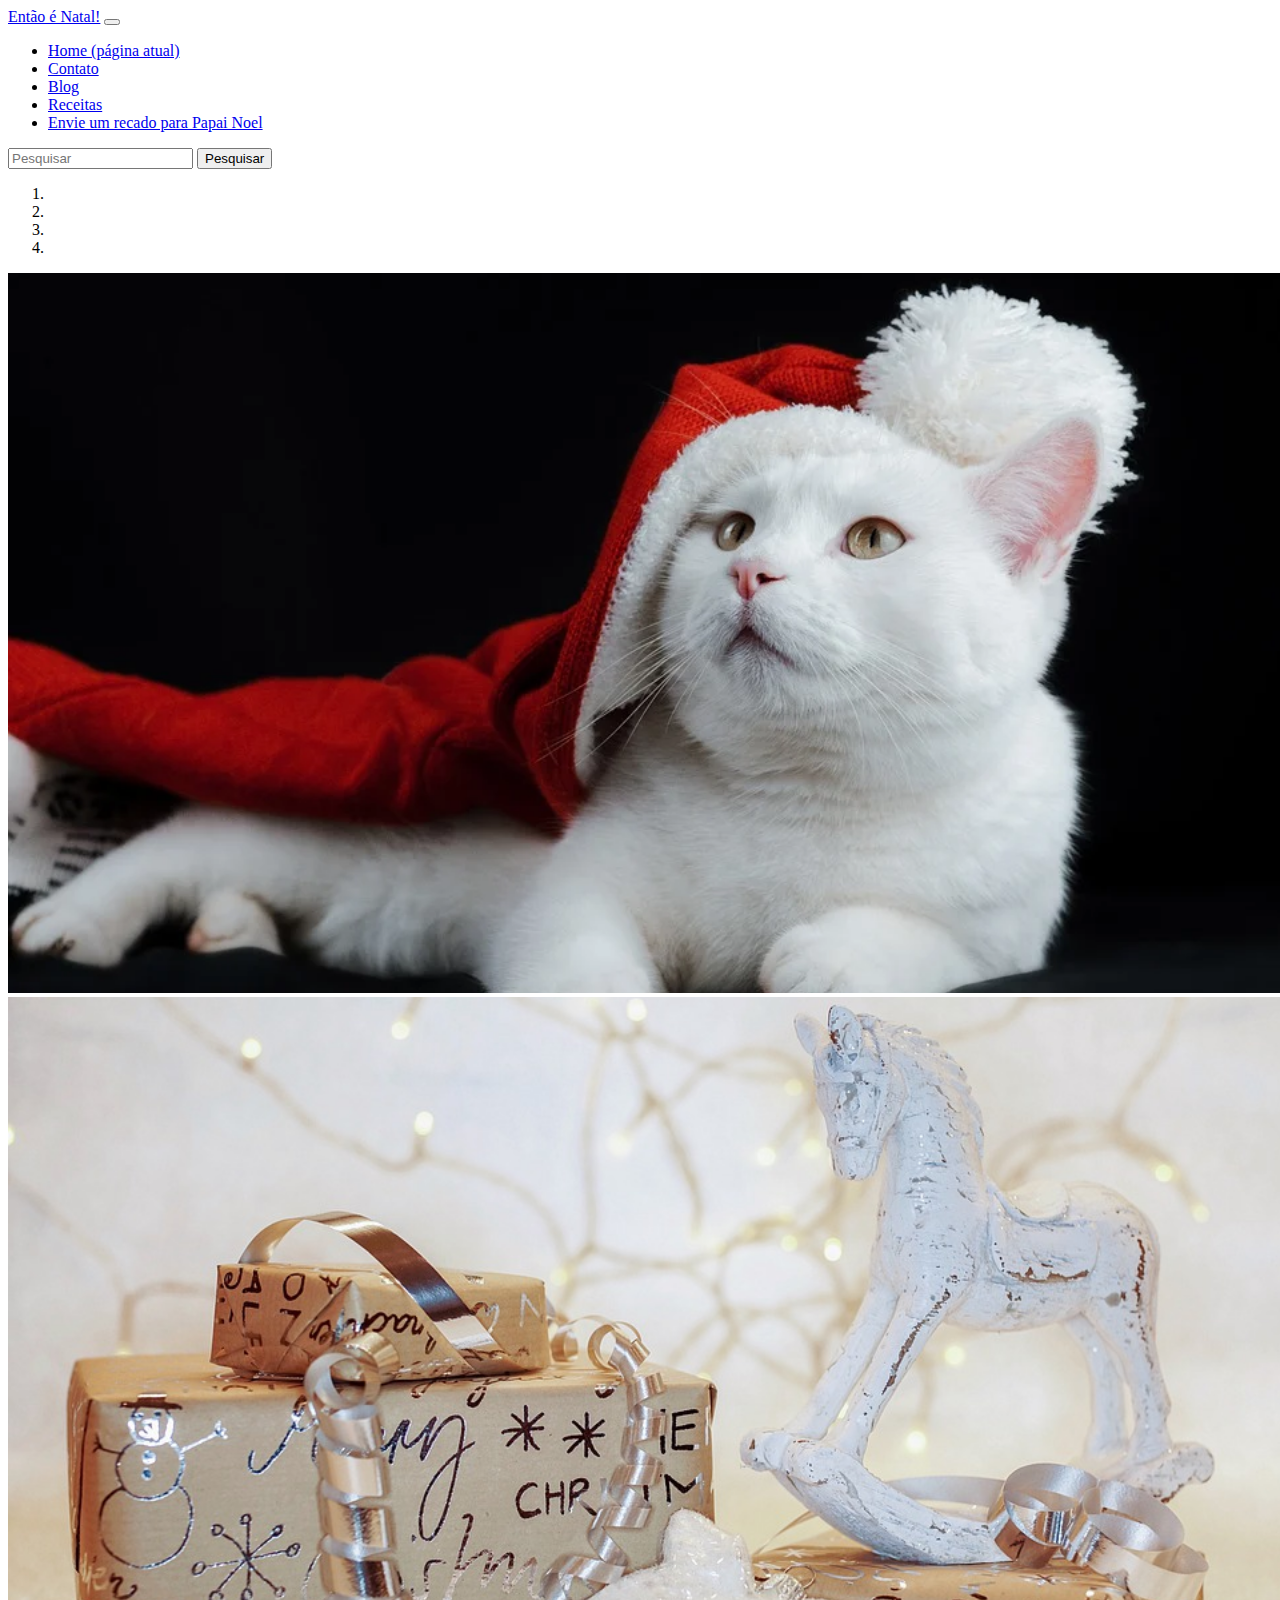
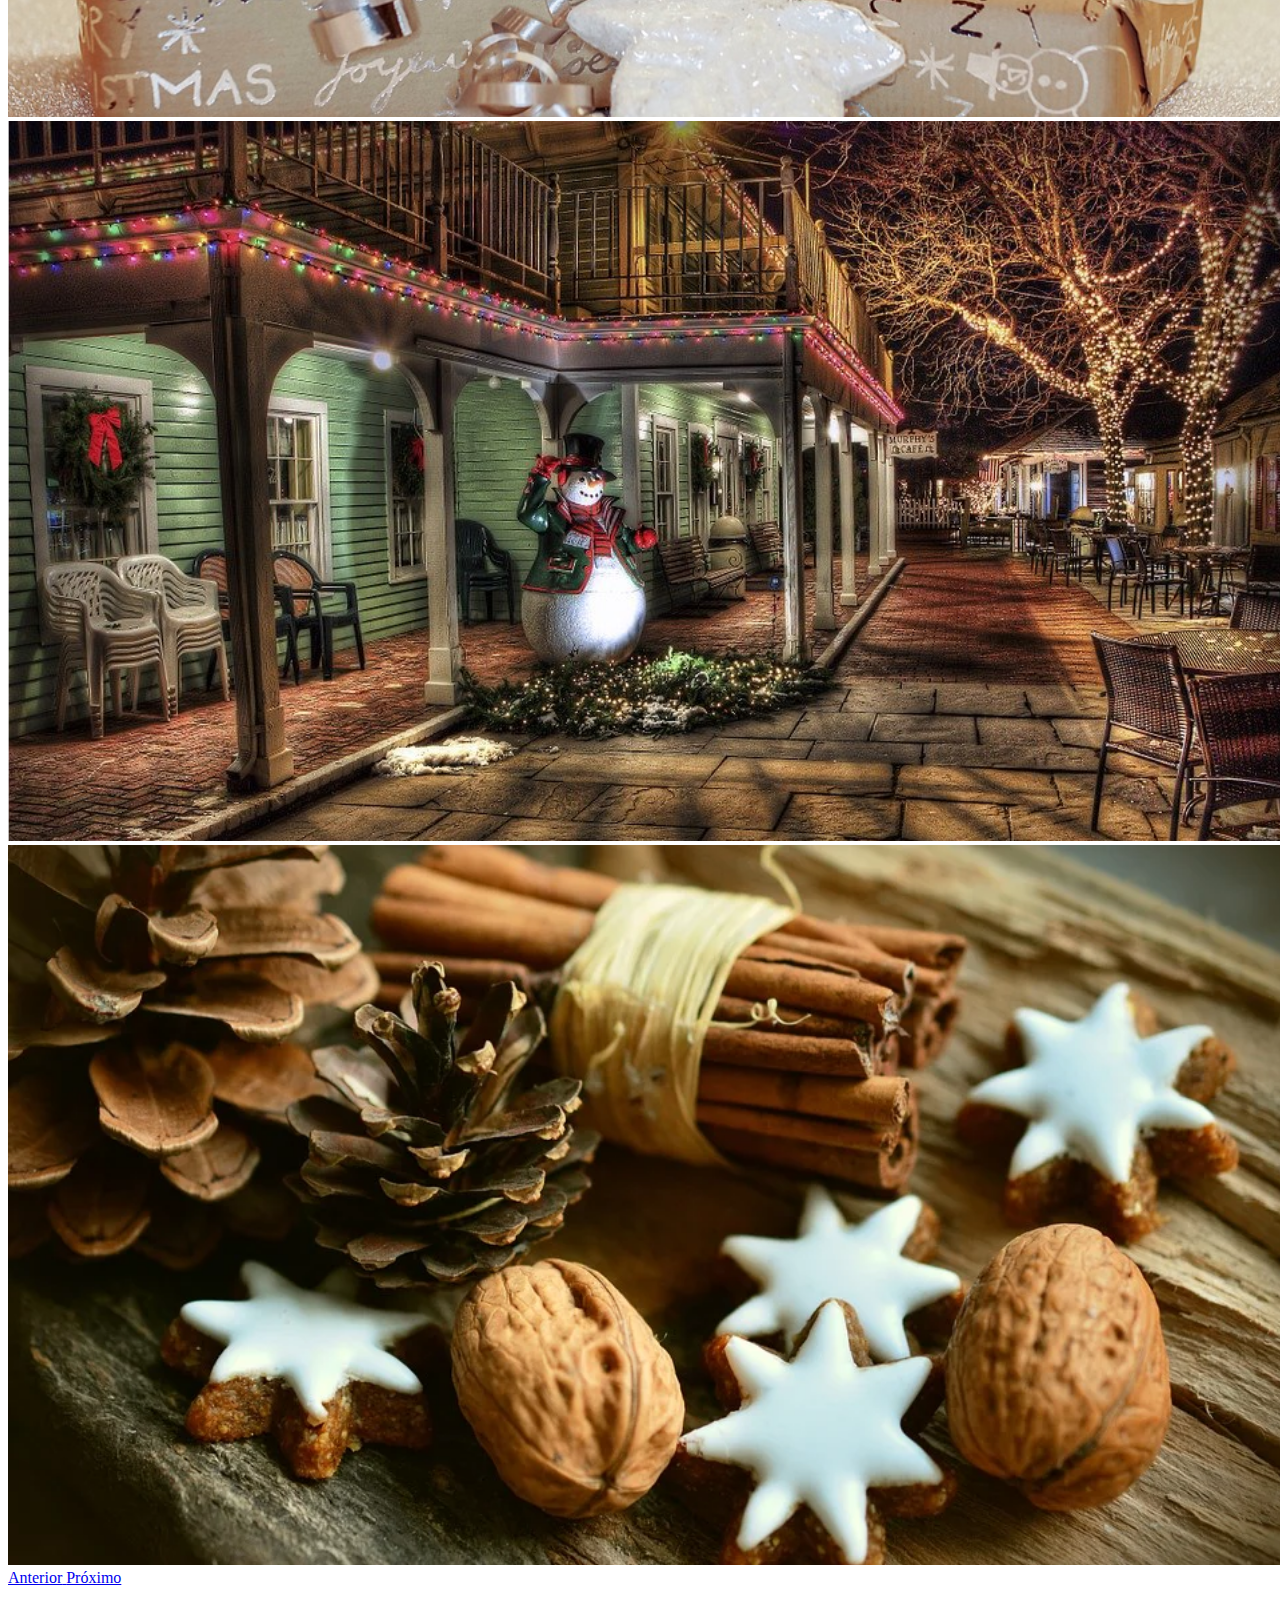
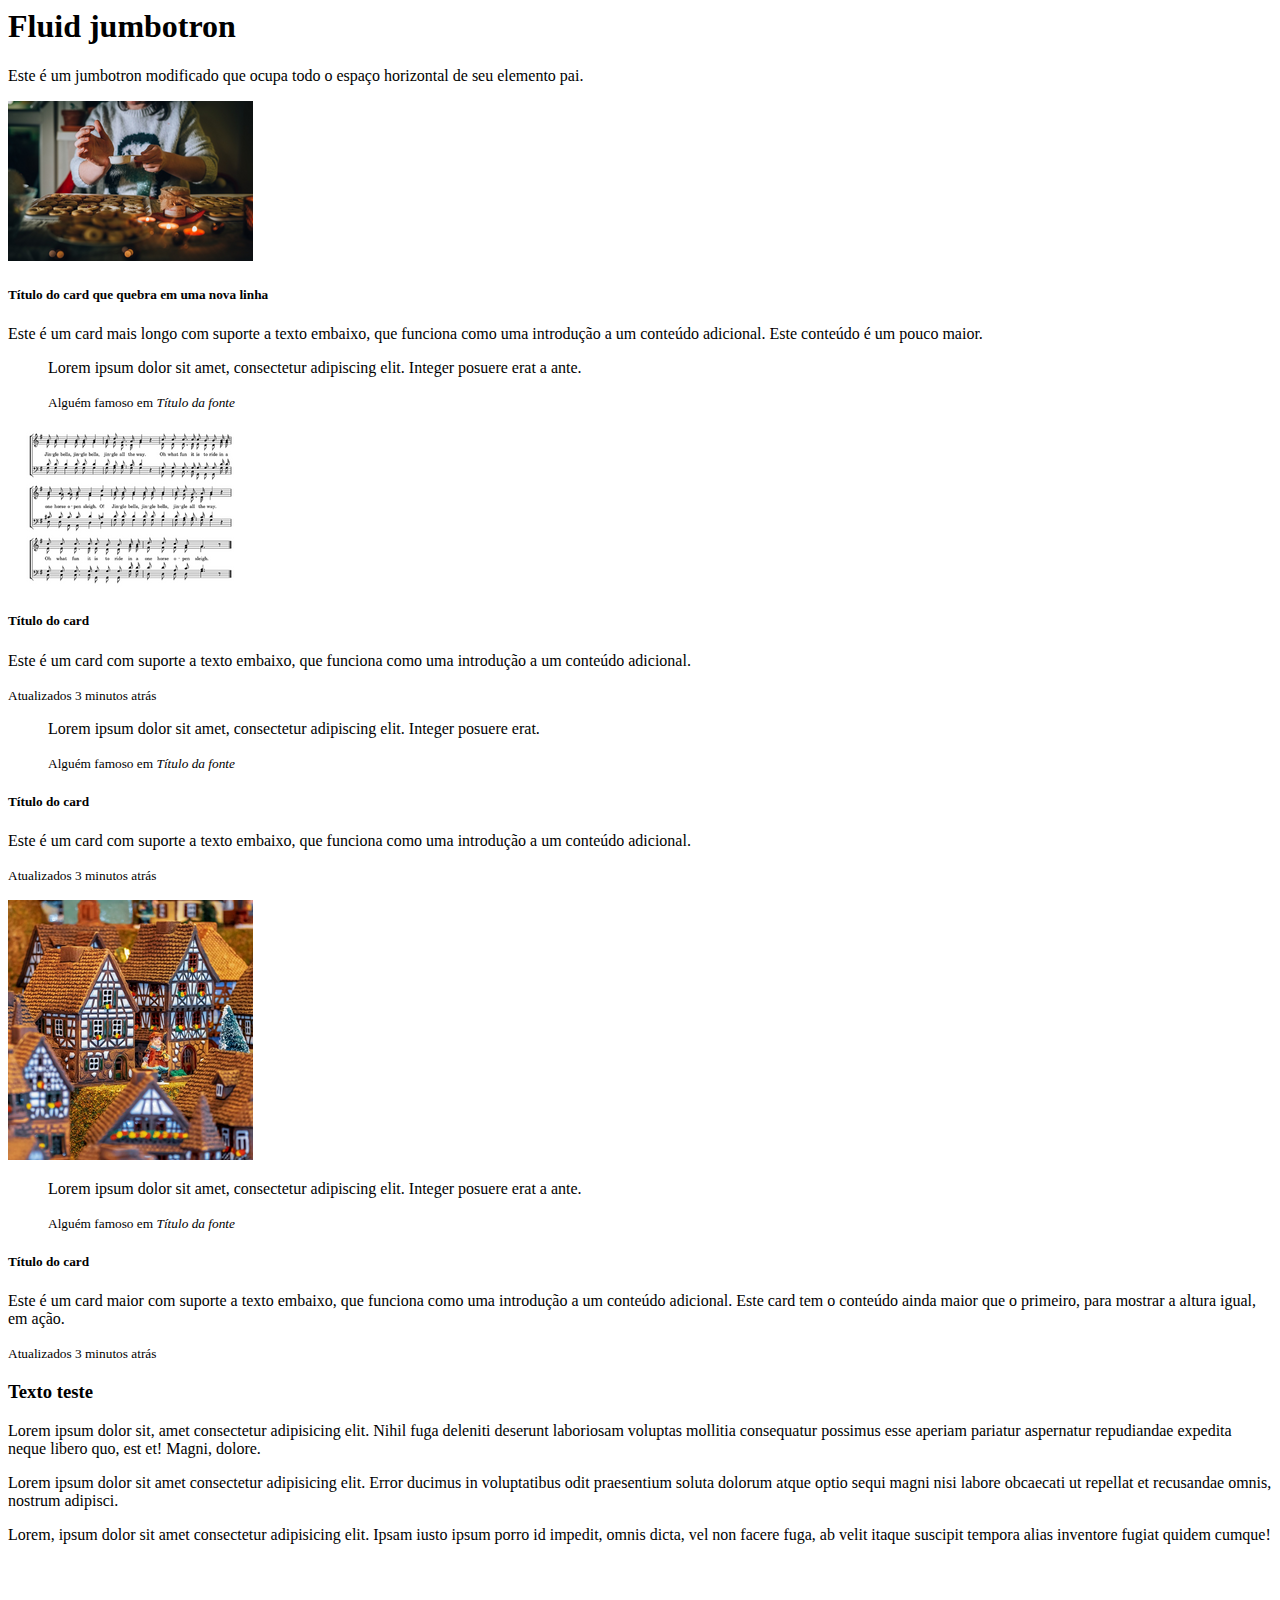
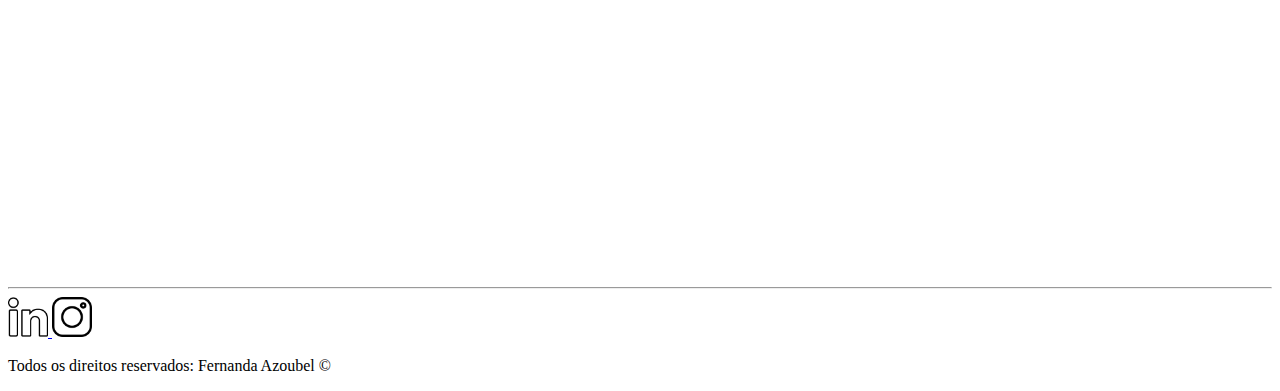
==== projeto2/index.html @ 5494359f "projeto Bootstrap" ====
<!DOCTYPE html>
<html lang="pt-br">

<head>
    <!-- Meta tags Obrigatórias -->
    <meta charset="utf-8">
    <meta name="viewport" content="width=device-width, initial-scale=1, shrink-to-fit=no">

    <!-- Bootstrap CSS -->
    <link rel="stylesheet" href="https://stackpath.bootstrapcdn.com/bootstrap/4.1.3/css/bootstrap.min.css"
        integrity="sha384-MCw98/SFnGE8fJT3GXwEOngsV7Zt27NXFoaoApmYm81iuXoPkFOJwJ8ERdknLPMO" crossorigin="anonymous">

    <title>Então é Natal!</title>
    <style>
        .tm-redes {
            width: 40px;
            height: 40px;
        }

    </style>
</head>

<body>
    <nav class="navbar navbar-expand-lg navbar-light bg-light">
        <a class="navbar-brand" href="#">Então é Natal!</a>
        <button class="navbar-toggler" type="button" data-toggle="collapse" data-target="#conteudoNavbarSuportado"
            aria-controls="conteudoNavbarSuportado" aria-expanded="false" aria-label="Alterna navegação">
            <span class="navbar-toggler-icon"></span>
        </button>

        <div class="collapse navbar-collapse" id="conteudoNavbarSuportado">
            <ul class="navbar-nav mr-auto">
                <li class="nav-item active">
                    <a class="nav-link" href="#">Home <span class="sr-only">(página atual)</span></a>
                </li>
                <li class="nav-item">
                    <a class="nav-link" href="#">Contato</a>
                </li>
                <li class="nav-item">
                    <a class="nav-link" href="#">Blog</a>
                </li>
                <li class="nav-item">
                    <a class="nav-link" href="#">Receitas</a>
                </li>
                <li class="nav-item">
                    <a class="nav-link" href="#">Envie um recado para Papai Noel</a>
                </li>
            </ul>
            <form class="form-inline my-2 my-lg-0">
                <input class="form-control mr-sm-2" type="search" placeholder="Pesquisar" aria-label="Pesquisar">
                <button class="btn btn-outline-success my-2 my-sm-0" type="submit">Pesquisar</button>
            </form>
        </div>
    </nav>
    <div id="carouselExampleIndicators" class="carousel slide" data-ride="carousel">
        <ol class="carousel-indicators">
            <li data-target="#carouselExampleIndicators" data-slide-to="0" class="active"></li>
            <li data-target="#carouselExampleIndicators" data-slide-to="1"></li>
            <li data-target="#carouselExampleIndicators" data-slide-to="2"></li>
            <li data-target="#carouselExampleIndicators" data-slide-to="3"></li>
        </ol>
        <div class="carousel-inner">
            <div class="carousel-item active">
                <img class="d-block w-100" src="./assets/img/carousel/natal1.png" alt="Primeiro Slide">
            </div>
            <div class="carousel-item">
                <img class="d-block w-100" src="./assets/img/carousel/natal2.png" alt="Segundo Slide">
            </div>
            <div class="carousel-item">
                <img class="d-block w-100" src="./assets/img/carousel/natal3.png" alt="Terceiro Slide">
            </div>
            <div class="carousel-item">
                <img class="d-block w-100" src="./assets/img/carousel/natal4.png" alt="Quarto Slide">
            </div>
        </div>
        <a class="carousel-control-prev" href="#carouselExampleIndicators" role="button" data-slide="prev">
            <span class="carousel-control-prev-icon" aria-hidden="true"></span>
            <span class="sr-only">Anterior</span>
        </a>
        <a class="carousel-control-next" href="#carouselExampleIndicators" role="button" data-slide="next">
            <span class="carousel-control-next-icon" aria-hidden="true"></span>
            <span class="sr-only">Próximo</span>
        </a>
    </div>

    <div class="jumbotron jumbotron-fluid">
        <div class="container">
            <h1 class="display-4">Fluid jumbotron</h1>
            <p class="lead">Este é um jumbotron modificado que ocupa todo o espaço horizontal de seu elemento pai.</p>
        </div>
    </div>

    <div class="container">
        <div class="card-columns">
            <div class="card">
                <img class="card-img-top" src="./assets/img/cards/card1.png" alt="Imagem de capa do card">
                <div class="card-body">
                    <h5 class="card-title">Título do card que quebra em uma nova linha</h5>
                    <p class="card-text">Este é um card mais longo com suporte a texto embaixo, que funciona como uma
                        introdução a um conteúdo adicional. Este conteúdo é um pouco maior.</p>
                </div>
            </div>
            <div class="card p-3">
                <blockquote class="blockquote mb-0 card-body">
                    <p>Lorem ipsum dolor sit amet, consectetur adipiscing elit. Integer posuere erat a ante.</p>
                    <footer class="blockquote-footer">
                        <small class="text-muted">
                            Alguém famoso em <cite title="Título da fonte">Título da fonte</cite>
                        </small>
                    </footer>
                </blockquote>
            </div>
            <div class="card">
                <img class="card-img-top" src="./assets/img/cards/card2.png" alt="Imagem de capa do card">
                <div class="card-body">
                    <h5 class="card-title">Título do card</h5>
                    <p class="card-text">Este é um card com suporte a texto embaixo, que funciona como uma introdução a
                        um conteúdo adicional.</p>
                    <p class="card-text"><small class="text-muted">Atualizados 3 minutos atrás</small></p>
                </div>
            </div>
            <div class="card bg-primary text-white text-center p-3">
                <blockquote class="blockquote mb-0">
                    <p>Lorem ipsum dolor sit amet, consectetur adipiscing elit. Integer posuere erat.</p>
                    <footer class="blockquote-footer">
                        <small>
                            Alguém famoso em <cite title="Título da fonte">Título da fonte</cite>
                        </small>
                    </footer>
                </blockquote>
            </div>
            <div class="card text-center">
                <div class="card-body">
                    <h5 class="card-title">Título do card</h5>
                    <p class="card-text">Este é um card com suporte a texto embaixo, que funciona como uma introdução a
                        um conteúdo adicional.</p>
                    <p class="card-text"><small class="text-muted">Atualizados 3 minutos atrás</small></p>
                </div>
            </div>
            <div class="card">
                <img class="card-img" src="./assets/img/cards/card3.png" alt="Imagem do card">
            </div>
            <div class="card p-3 text-right">
                <blockquote class="blockquote mb-0">
                    <p>Lorem ipsum dolor sit amet, consectetur adipiscing elit. Integer posuere erat a ante.</p>
                    <footer class="blockquote-footer">
                        <small class="text-muted">
                            Alguém famoso em <cite title="Título da fonte">Título da fonte</cite>
                        </small>
                    </footer>
                </blockquote>
            </div>
            <div class="card">
                <div class="card-body">
                    <h5 class="card-title">Título do card</h5>
                    <p class="card-text">Este é um card maior com suporte a texto embaixo, que funciona como uma
                        introdução a um conteúdo adicional. Este card tem o conteúdo ainda maior que o primeiro, para
                        mostrar a altura igual, em ação.</p>
                    <p class="card-text"><small class="text-muted">Atualizados 3 minutos atrás</small></p>
                </div>
            </div>
        </div>

        <div class="row mt-5 mb-5">
            <div class="col-md-6">
                <h3>Texto teste</h3>
                <p>Lorem ipsum dolor sit, amet consectetur adipisicing elit. Nihil fuga deleniti deserunt laboriosam
                    voluptas
                    mollitia consequatur possimus esse aperiam pariatur aspernatur repudiandae expedita neque libero
                    quo, est et!
                    Magni, dolore.
                </p>
                <p>Lorem ipsum dolor sit amet consectetur adipisicing elit. Error ducimus in voluptatibus odit
                    praesentium
                    soluta dolorum atque optio sequi magni nisi labore obcaecati ut repellat et recusandae omnis,
                    nostrum
                    adipisci.</p>
                <p>Lorem, ipsum dolor sit amet consectetur adipisicing elit. Ipsam iusto ipsum porro id impedit, omnis
                    dicta,
                    vel non facere fuga, ab velit itaque suscipit tempora alias inventore fugiat quidem cumque!</p>
            </div>

            <div class="col-md-6">
                <iframe width="560" height="315" src="https://www.youtube.com/embed/qw2TD91Nytg"
                    title="YouTube video player" frameborder="0"
                    allow="accelerometer; autoplay; clipboard-write; encrypted-media; gyroscope; picture-in-picture"
                    allowfullscreen></iframe>
            </div>

        </div>
        <hr>
        <footer>
    
          <div class="row mb-3">
            <div class="col-md-12 d-flex justify-content-center">
          
                <a href="https://www.linkedin.com/" target="_blank" class="p-3">
                  <img class="tm-redes" src="./assets/img/footer/linkedin.png" alt="Logo do Linkedin">
                </a>
          
                <a href="https://www.instagram.com/" target="_blank" class="p-3">
                  <img class="tm-redes" src="./assets/img/footer/instagram.png" alt="Logo do Intagram">
                </a>
            </div>
          </div>
    
          <div class="row">
            <div class="col-md-12">
              <p class="text-center">
                Todos os direitos reservados: Fernanda Azoubel &copy
              </p>
            </div>
          </div>
    
          
          
        </footer>



        <!-- JavaScript (Opcional) -->
        <!-- jQuery primeiro, depois Popper.js, depois Bootstrap JS -->
        <script src="https://code.jquery.com/jquery-3.3.1.slim.min.js"
            integrity="sha384-q8i/X+965DzO0rT7abK41JStQIAqVgRVzpbzo5smXKp4YfRvH+8abtTE1Pi6jizo"
            crossorigin="anonymous"></script>
        <script src="https://cdnjs.cloudflare.com/ajax/libs/popper.js/1.14.3/umd/popper.min.js"
            integrity="sha384-ZMP7rVo3mIykV+2+9J3UJ46jBk0WLaUAdn689aCwoqbBJiSnjAK/l8WvCWPIPm49"
            crossorigin="anonymous"></script>
        <script src="https://stackpath.bootstrapcdn.com/bootstrap/4.1.3/js/bootstrap.min.js"
            integrity="sha384-ChfqqxuZUCnJSK3+MXmPNIyE6ZbWh2IMqE241rYiqJxyMiZ6OW/JmZQ5stwEULTy"
            crossorigin="anonymous"></script>
</body>

</html>
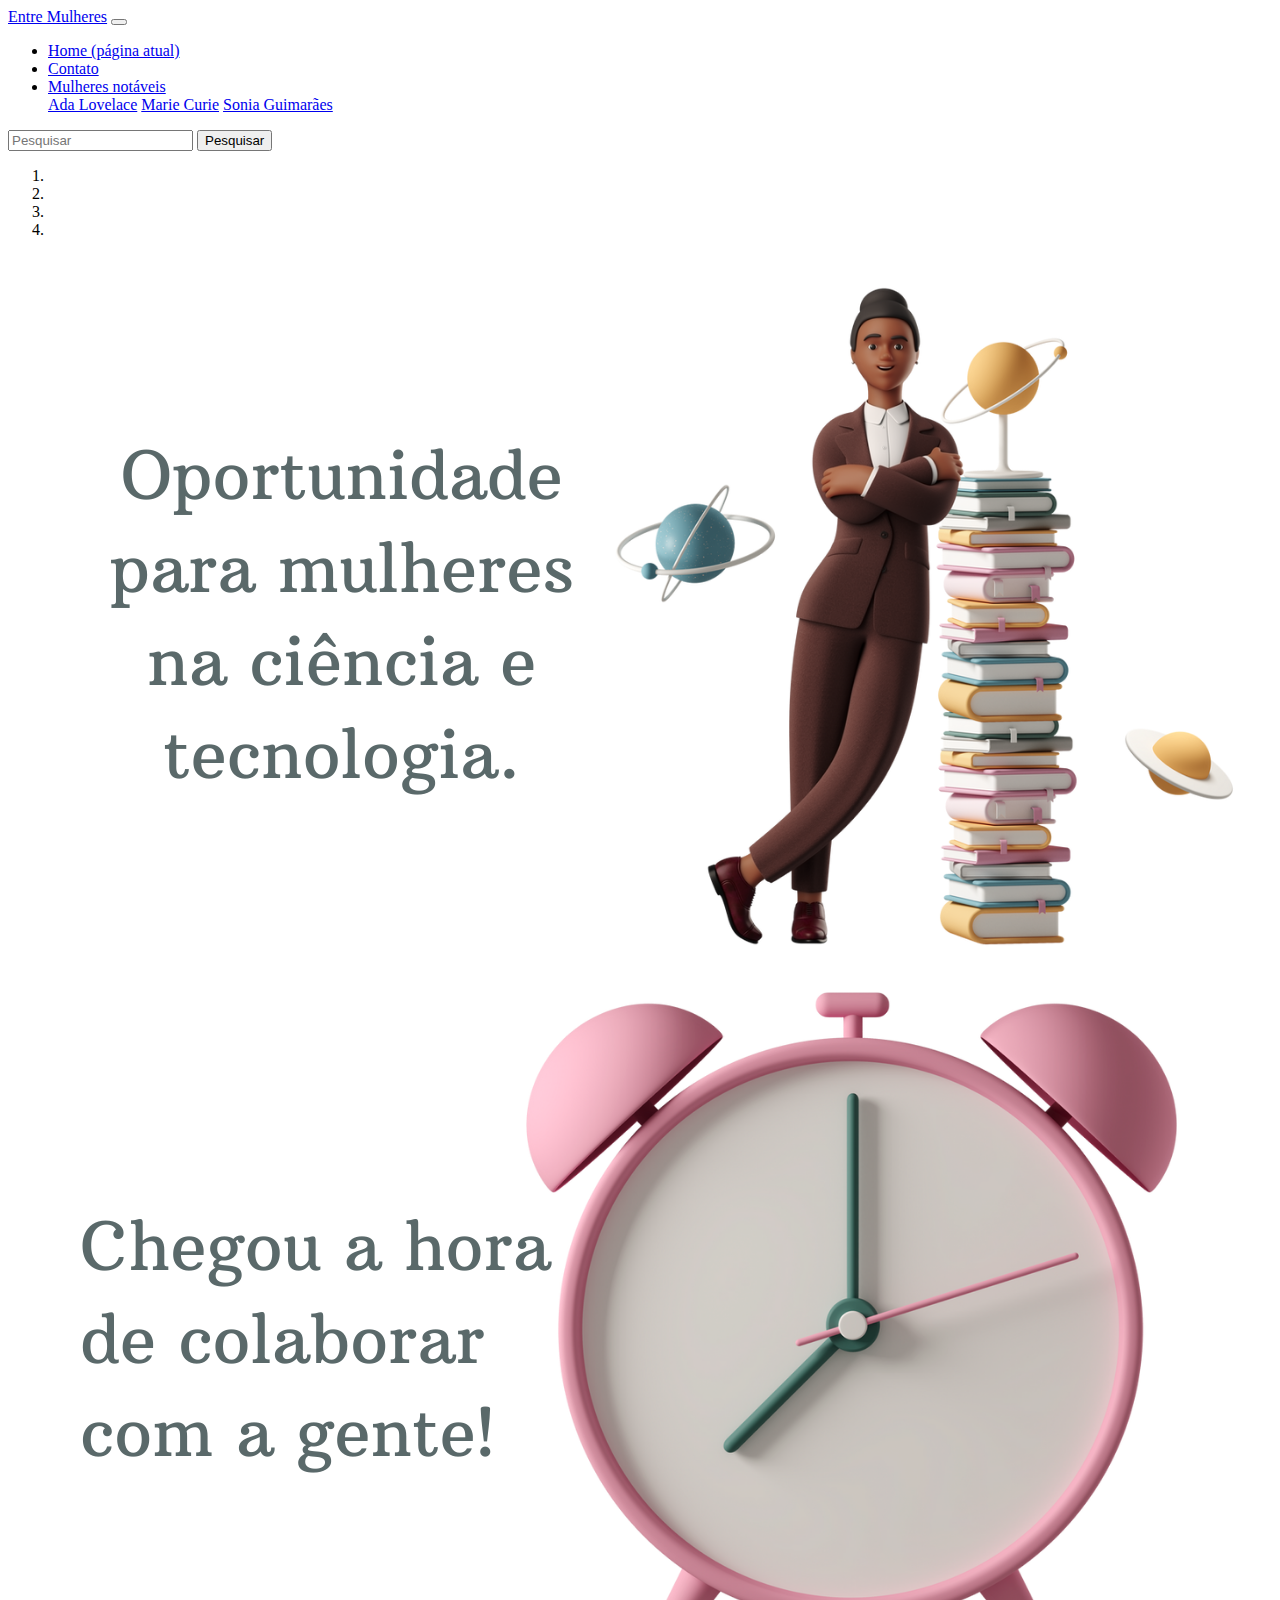
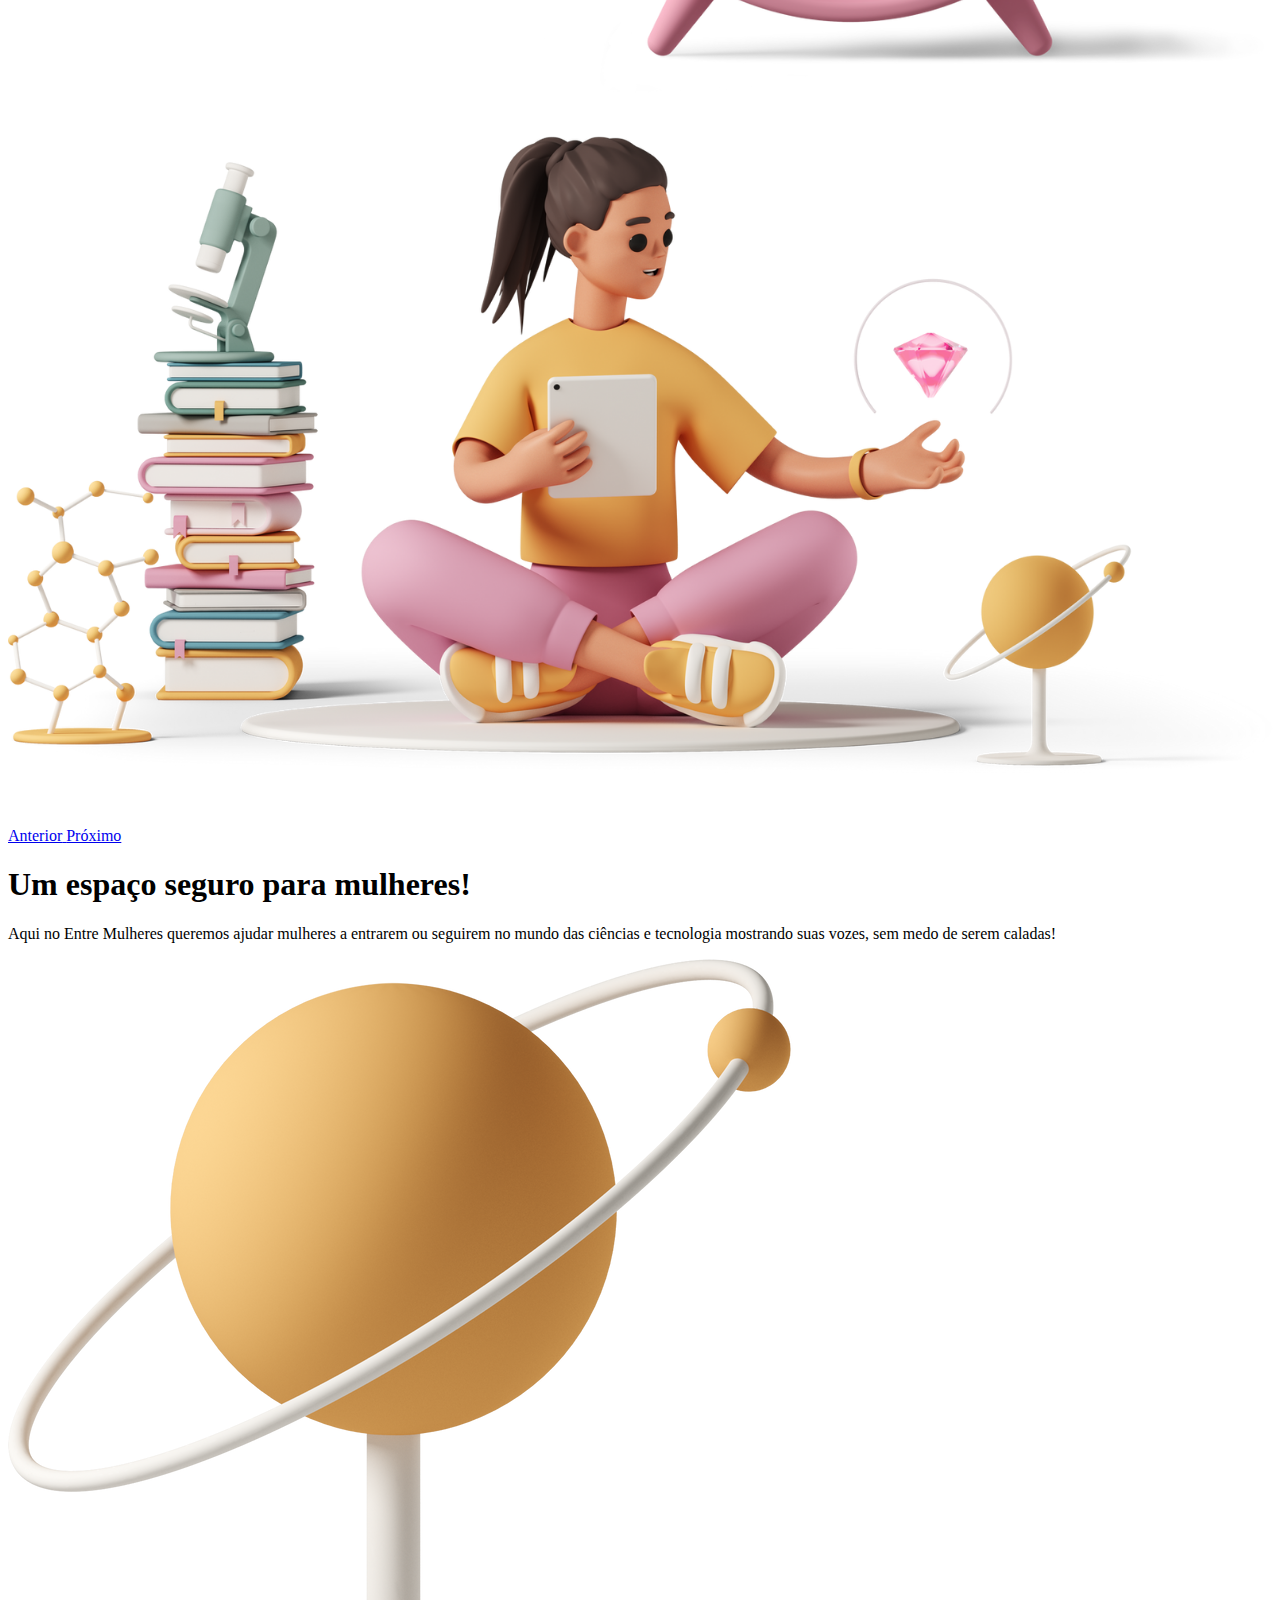
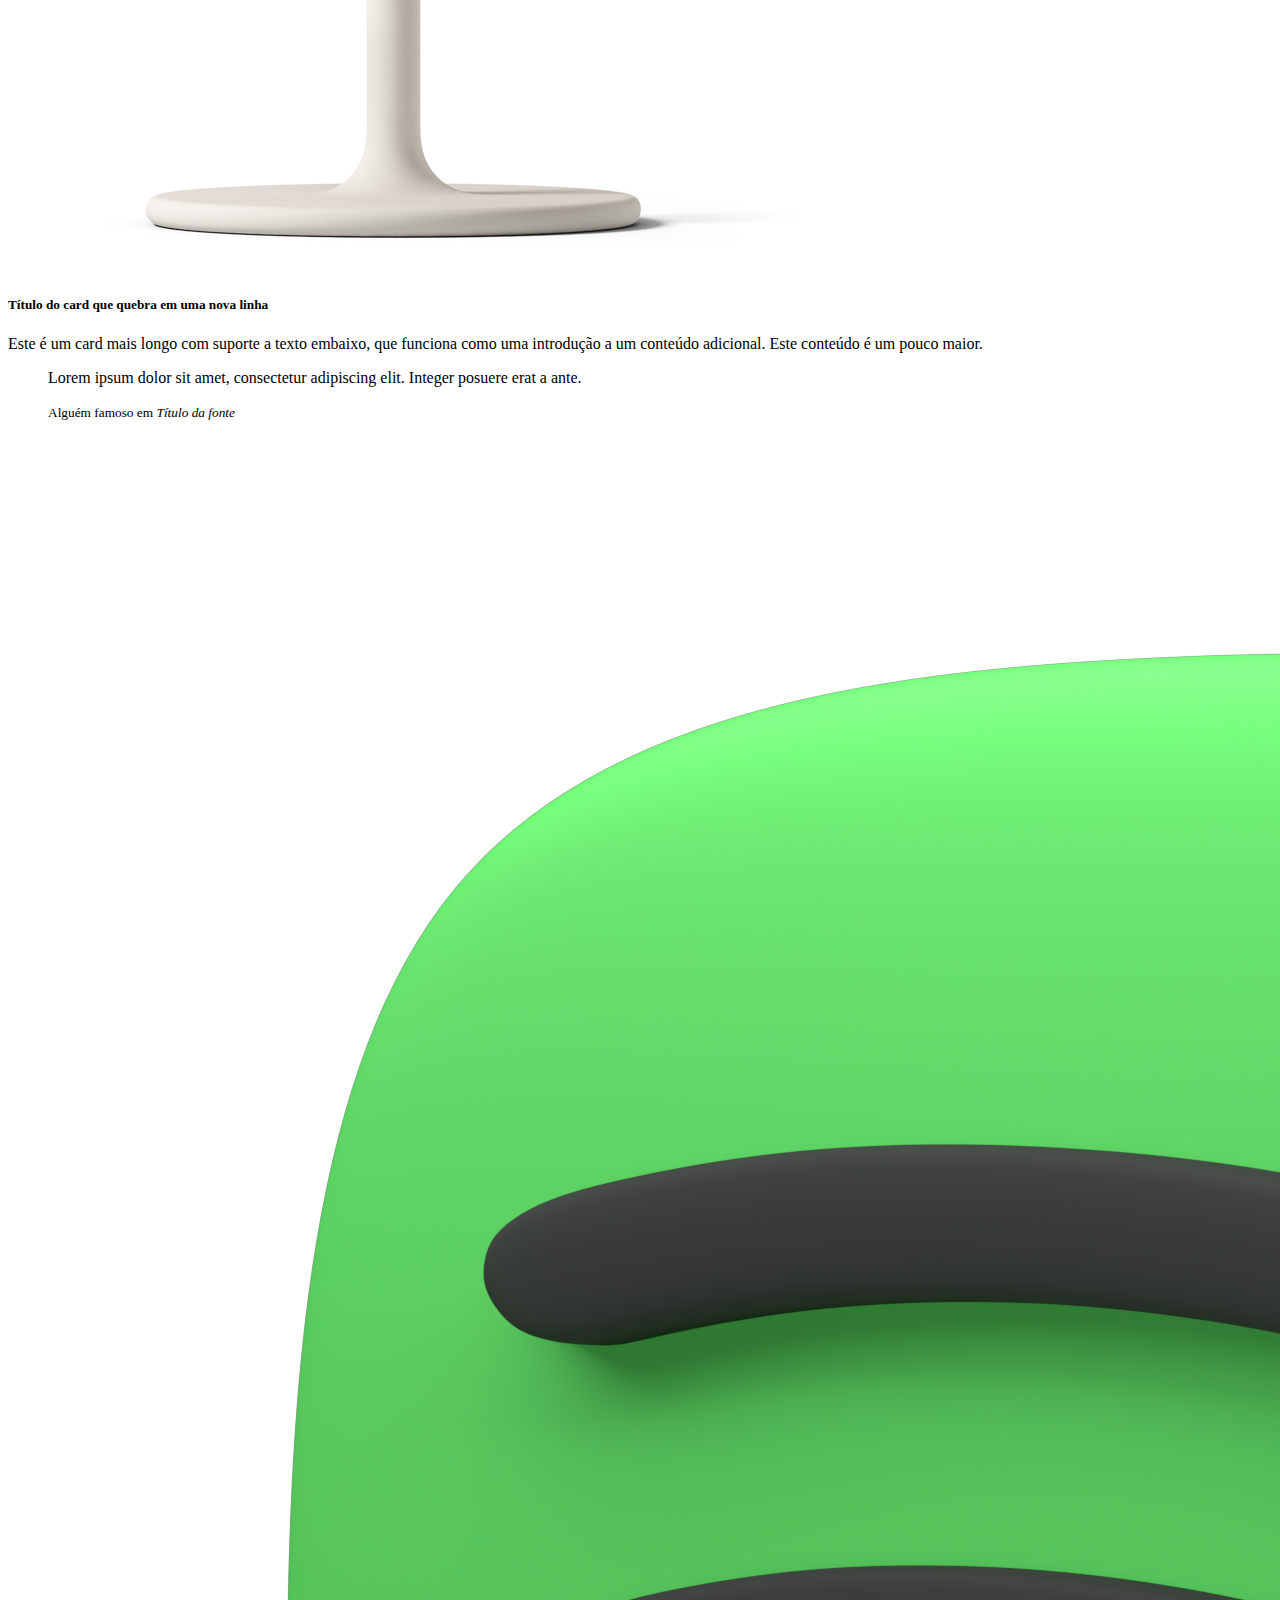
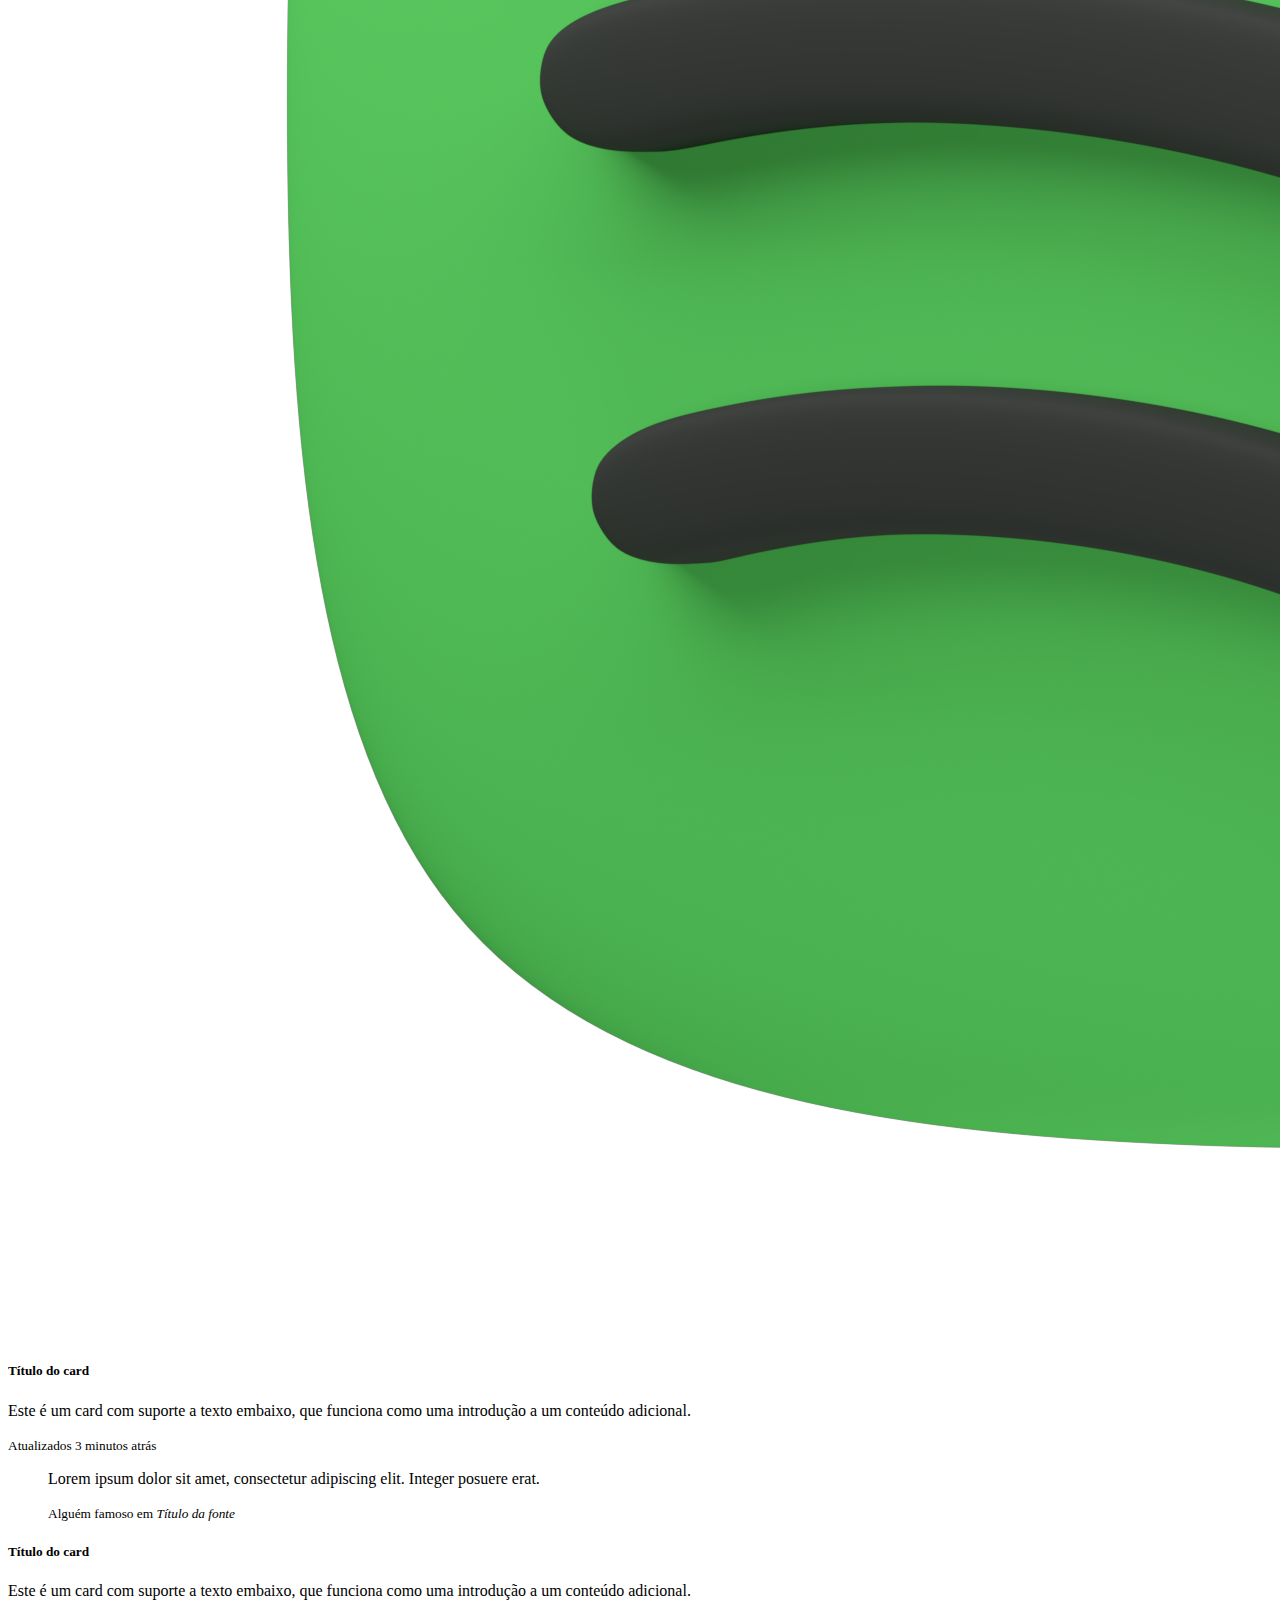
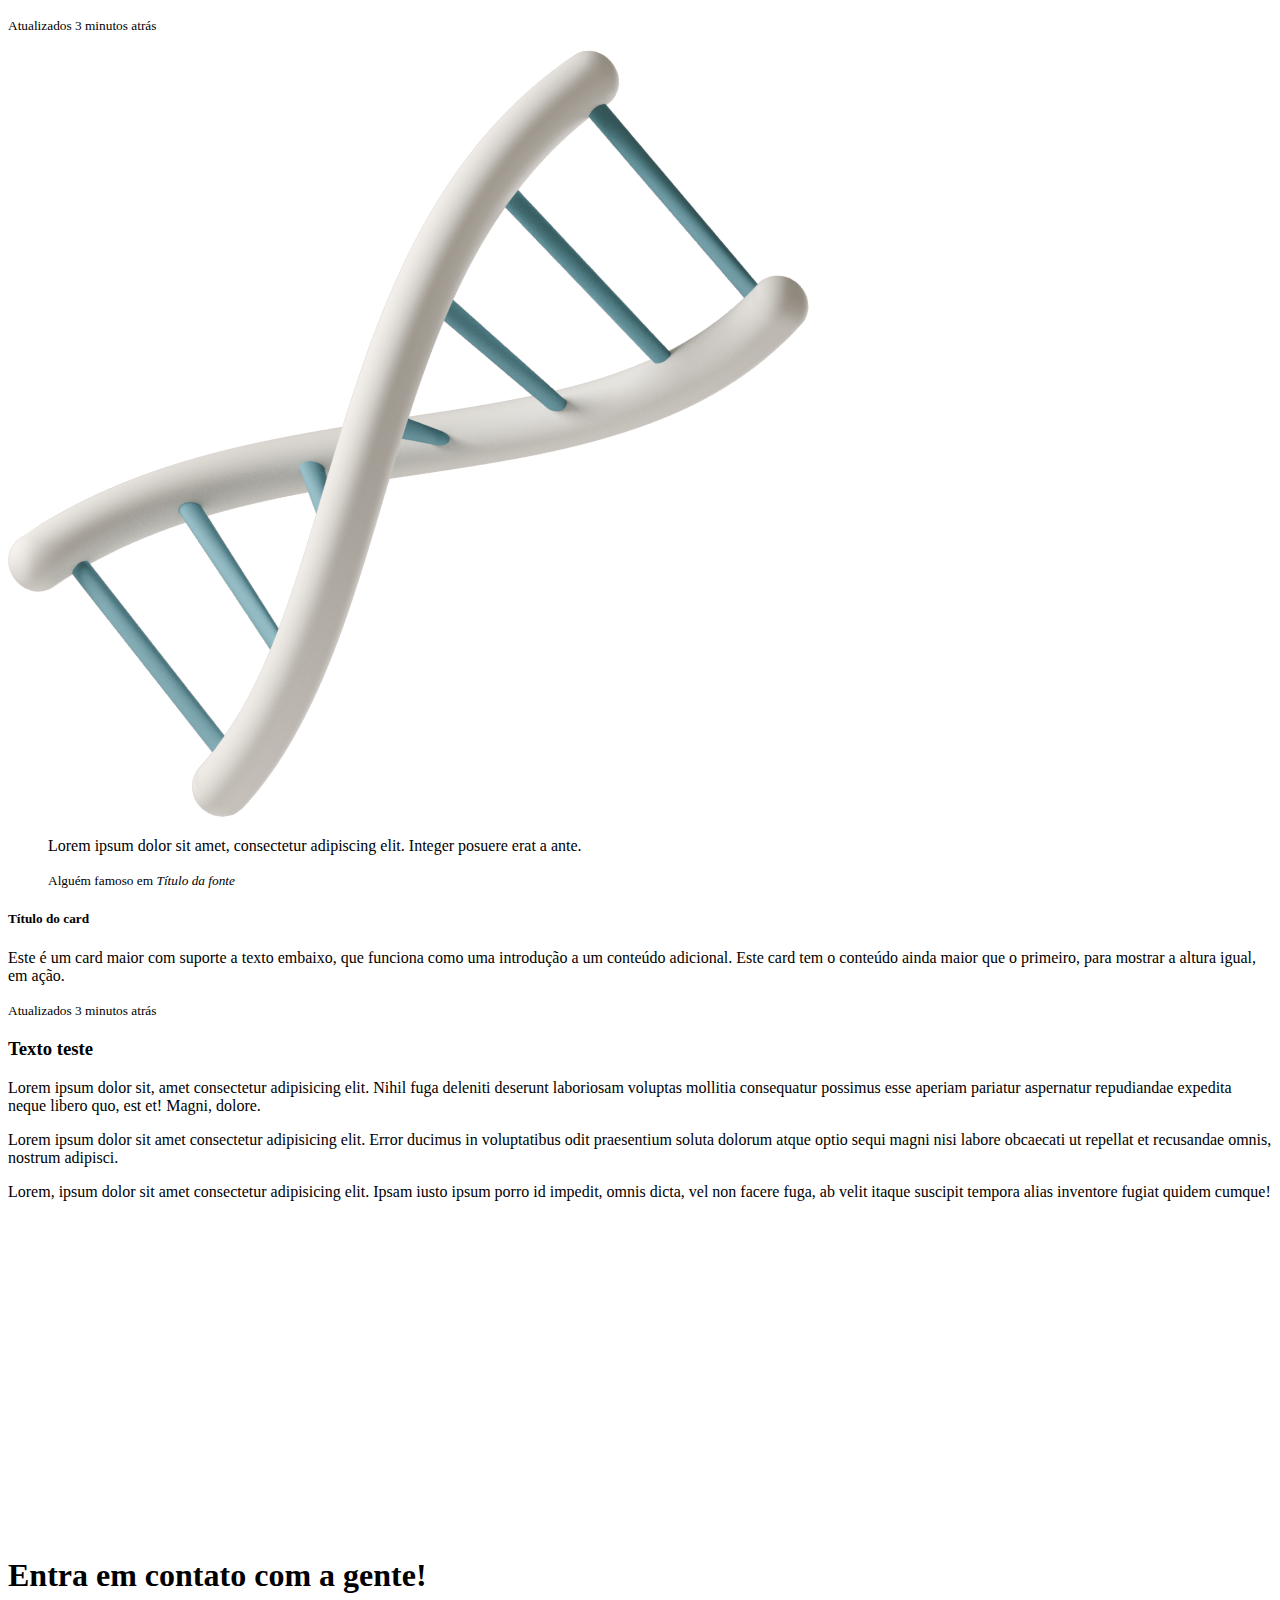
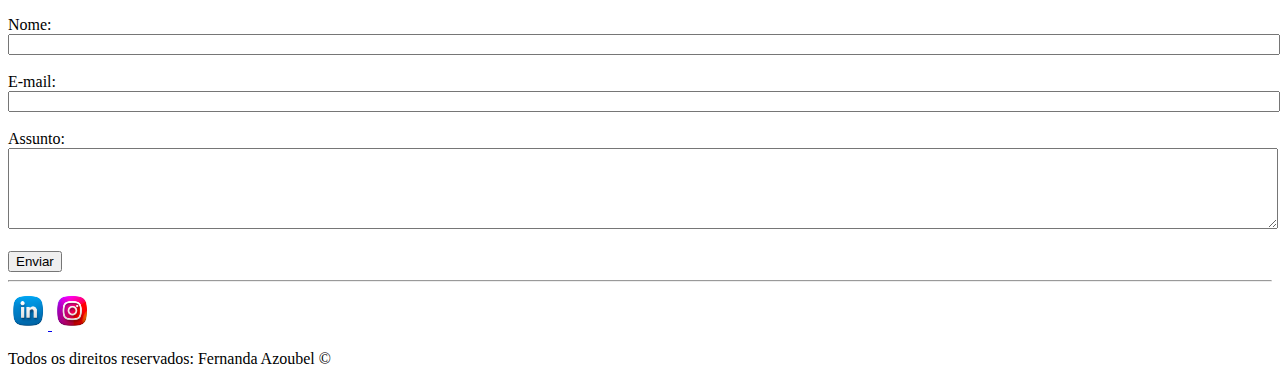
==== commit 6da2f7f8: "landing page atualizada" ====
--- a/projeto2/index.html
+++ b/projeto2/index.html
@@ -10,19 +10,18 @@
     <link rel="stylesheet" href="https://stackpath.bootstrapcdn.com/bootstrap/4.1.3/css/bootstrap.min.css"
         integrity="sha384-MCw98/SFnGE8fJT3GXwEOngsV7Zt27NXFoaoApmYm81iuXoPkFOJwJ8ERdknLPMO" crossorigin="anonymous">
 
-    <title>Então é Natal!</title>
+    <title>Entre Mulheres</title>
     <style>
         .tm-redes {
             width: 40px;
             height: 40px;
         }
-
     </style>
 </head>
 
 <body>
     <nav class="navbar navbar-expand-lg navbar-light bg-light">
-        <a class="navbar-brand" href="#">Então é Natal!</a>
+        <a class="navbar-brand" href="#">Entre Mulheres</a>
         <button class="navbar-toggler" type="button" data-toggle="collapse" data-target="#conteudoNavbarSuportado"
             aria-controls="conteudoNavbarSuportado" aria-expanded="false" aria-label="Alterna navegação">
             <span class="navbar-toggler-icon"></span>
@@ -34,16 +33,21 @@
                     <a class="nav-link" href="#">Home <span class="sr-only">(página atual)</span></a>
                 </li>
                 <li class="nav-item">
-                    <a class="nav-link" href="#">Contato</a>
+                    <a class="nav-link" href="#contato">Contato</a>
                 </li>
-                <li class="nav-item">
-                    <a class="nav-link" href="#">Blog</a>
-                </li>
-                <li class="nav-item">
-                    <a class="nav-link" href="#">Receitas</a>
-                </li>
-                <li class="nav-item">
-                    <a class="nav-link" href="#">Envie um recado para Papai Noel</a>
+                <li class="nav-item dropdown">
+                    <a class="nav-link dropdown-toggle" href="#" id="navbarDropdown" role="button"
+                        data-toggle="dropdown" aria-haspopup="true" aria-expanded="false">
+                        Mulheres notáveis
+                    </a>
+                    <div class="dropdown-menu" aria-labelledby="navbarDropdown">
+                        <a class="dropdown-item" href="https://pt.wikipedia.org/wiki/Ada_Lovelace" target="_blank">Ada
+                            Lovelace</a>
+                        <a class="dropdown-item" href="https://pt.wikipedia.org/wiki/Marie_Curie" target="_blank">Marie
+                            Curie</a>
+                        <a class="dropdown-item" href="https://pt.wikipedia.org/wiki/Sonia_Guimar%C3%A3es"
+                            target="_blank">Sonia Guimarães</a>
+                    </div>
                 </li>
             </ul>
             <form class="form-inline my-2 my-lg-0">
@@ -61,16 +65,13 @@
         </ol>
         <div class="carousel-inner">
             <div class="carousel-item active">
-                <img class="d-block w-100" src="./assets/img/carousel/natal1.png" alt="Primeiro Slide">
+                <img class="d-block w-100" src="./assets/img/carousel/1.png" alt="Primeiro Slide">
             </div>
             <div class="carousel-item">
-                <img class="d-block w-100" src="./assets/img/carousel/natal2.png" alt="Segundo Slide">
+                <img class="d-block w-100" src="./assets/img/carousel/2.png" alt="Segundo Slide">
             </div>
             <div class="carousel-item">
-                <img class="d-block w-100" src="./assets/img/carousel/natal3.png" alt="Terceiro Slide">
-            </div>
-            <div class="carousel-item">
-                <img class="d-block w-100" src="./assets/img/carousel/natal4.png" alt="Quarto Slide">
+                <img class="d-block w-100" src="./assets/img/carousel/3.png" alt="Terceiro Slide">
             </div>
         </div>
         <a class="carousel-control-prev" href="#carouselExampleIndicators" role="button" data-slide="prev">
@@ -85,8 +86,9 @@
 
     <div class="jumbotron jumbotron-fluid">
         <div class="container">
-            <h1 class="display-4">Fluid jumbotron</h1>
-            <p class="lead">Este é um jumbotron modificado que ocupa todo o espaço horizontal de seu elemento pai.</p>
+            <h1 class="display-4">Um espaço seguro para mulheres!</h1>
+            <p class="lead">Aqui no Entre Mulheres queremos ajudar mulheres a entrarem ou seguirem no mundo das ciências
+                e tecnologia mostrando suas vozes, sem medo de serem caladas!</p>
         </div>
     </div>
 
@@ -181,54 +183,74 @@
             </div>
 
             <div class="col-md-6">
-                <iframe width="560" height="315" src="https://www.youtube.com/embed/qw2TD91Nytg"
+                <iframe width="560" height="315" src="https://www.youtube.com/embed/1QQ3gWmd20s"
                     title="YouTube video player" frameborder="0"
                     allow="accelerometer; autoplay; clipboard-write; encrypted-media; gyroscope; picture-in-picture"
                     allowfullscreen></iframe>
             </div>
 
-        </div>
-        <hr>
-        <footer>
-    
-          <div class="row mb-3">
-            <div class="col-md-12 d-flex justify-content-center">
-          
-                <a href="https://www.linkedin.com/" target="_blank" class="p-3">
-                  <img class="tm-redes" src="./assets/img/footer/linkedin.png" alt="Logo do Linkedin">
-                </a>
-          
-                <a href="https://www.instagram.com/" target="_blank" class="p-3">
-                  <img class="tm-redes" src="./assets/img/footer/instagram.png" alt="Logo do Intagram">
-                </a>
-            </div>
-          </div>
-    
-          <div class="row">
-            <div class="col-md-12">
-              <p class="text-center">
-                Todos os direitos reservados: Fernanda Azoubel &copy
-              </p>
-            </div>
-          </div>
-    
-          
-          
-        </footer>
-
-
-
-        <!-- JavaScript (Opcional) -->
-        <!-- jQuery primeiro, depois Popper.js, depois Bootstrap JS -->
-        <script src="https://code.jquery.com/jquery-3.3.1.slim.min.js"
-            integrity="sha384-q8i/X+965DzO0rT7abK41JStQIAqVgRVzpbzo5smXKp4YfRvH+8abtTE1Pi6jizo"
-            crossorigin="anonymous"></script>
-        <script src="https://cdnjs.cloudflare.com/ajax/libs/popper.js/1.14.3/umd/popper.min.js"
-            integrity="sha384-ZMP7rVo3mIykV+2+9J3UJ46jBk0WLaUAdn689aCwoqbBJiSnjAK/l8WvCWPIPm49"
-            crossorigin="anonymous"></script>
-        <script src="https://stackpath.bootstrapcdn.com/bootstrap/4.1.3/js/bootstrap.min.js"
-            integrity="sha384-ChfqqxuZUCnJSK3+MXmPNIyE6ZbWh2IMqE241rYiqJxyMiZ6OW/JmZQ5stwEULTy"
-            crossorigin="anonymous"></script>
+            <section id="contato">
+                <h1 class="col-md-12 justify-content-center"> Entra em contato com a gente!</h1>
+                <div class="col-md-12">
+                    <form>
+                        <label for="nome">Nome:</label>
+                        <input type="text" id="nome" onkeyup="validaNome()">
+                        <div id="txtNome"></div>
+                        <br>
+                        <label for="email">E-mail:</label>
+                        <input type="email" id="email" onkeyup="validaEmail()">
+                        <div id="txtEmail"></div>
+                        <br>
+                        <label for="assunto">Assunto:</label>
+                        <textarea name="assunto" id="assunto" cols="60" rows="5" onkeyup="validaAssunto()"></textarea>
+                        <div id="txtAssunto"></div>
+
+                        <br>
+                        <button onclick="botaoEnviar()">Enviar</button>
+                    </form>
+                </div>
+            </section>
+
+            <hr>
+            <footer>
+                <div class="row mb-3">
+                    <div class="col-md-12 d-flex justify-content-center">
+
+                        <a href="https://www.linkedin.com/" target="_blank" class="p-3">
+                            <img class="tm-redes" src="./assets/img/footer/linkedin.png" alt="Logo do Linkedin">
+                        </a>
+
+                        <a href="https://www.instagram.com/" target="_blank" class="p-3">
+                            <img class="tm-redes" src="./assets/img/footer/instagram.png" alt="Logo do Intagram">
+                        </a>
+                    </div>
+                </div>
+
+                <div class="row">
+                    <div class="col-md-12">
+                        <p class="text-center">
+                            Todos os direitos reservados: Fernanda Azoubel &copy
+                        </p>
+                    </div>
+                </div>
+
+
+
+            </footer>
+
+
+            <script src="./assets/script.js"></script>
+            <!-- JavaScript (Opcional) -->
+            <!-- jQuery primeiro, depois Popper.js, depois Bootstrap JS -->
+            <script src="https://code.jquery.com/jquery-3.3.1.slim.min.js"
+                integrity="sha384-q8i/X+965DzO0rT7abK41JStQIAqVgRVzpbzo5smXKp4YfRvH+8abtTE1Pi6jizo"
+                crossorigin="anonymous"></script>
+            <script src="https://cdnjs.cloudflare.com/ajax/libs/popper.js/1.14.3/umd/popper.min.js"
+                integrity="sha384-ZMP7rVo3mIykV+2+9J3UJ46jBk0WLaUAdn689aCwoqbBJiSnjAK/l8WvCWPIPm49"
+                crossorigin="anonymous"></script>
+            <script src="https://stackpath.bootstrapcdn.com/bootstrap/4.1.3/js/bootstrap.min.js"
+                integrity="sha384-ChfqqxuZUCnJSK3+MXmPNIyE6ZbWh2IMqE241rYiqJxyMiZ6OW/JmZQ5stwEULTy"
+                crossorigin="anonymous"></script>
 </body>
 
 </html>